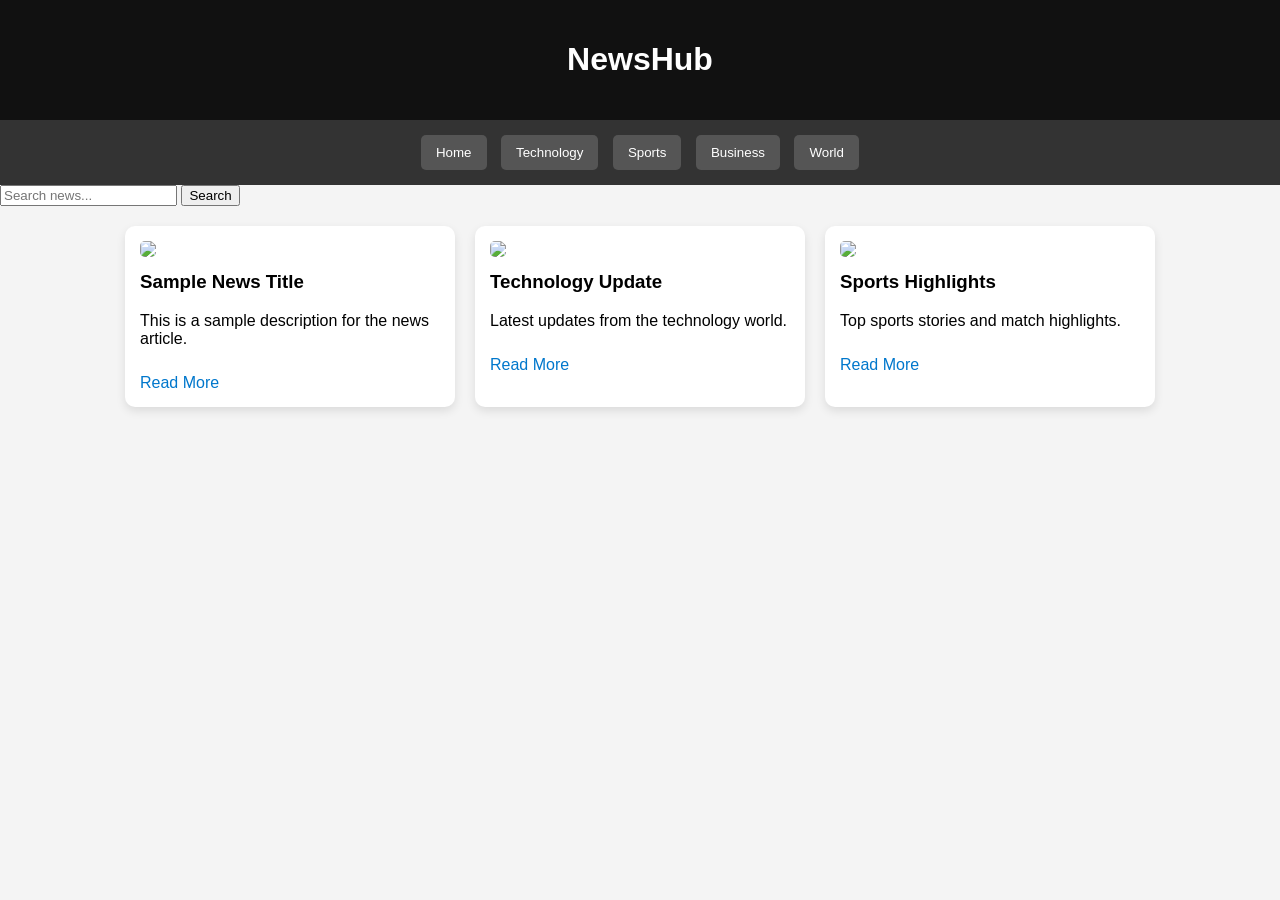
==== index.html @ 135f4d00 "Add files via upload" ====
<!DOCTYPE html>
<html lang="en">

<head>
    <meta charset="UTF-8">
    <meta name="viewport" content="width=device-width, initial-scale=1.0">
    <title>NewsHub</title>

    <link rel="stylesheet" href="style.css">
</head>

<body>

    <!-- Header -->
    <header>
        <h1>NewsHub</h1>
    </header>

    <!-- Navigation -->
    <nav>
        <button onclick="getNews('general')">Home</button>
        <button onclick="getNews('technology')">Technology</button>
        <button onclick="getNews('sports')">Sports</button>
        <button onclick="getNews('business')">Business</button>
        <button onclick="getNews('health')">World</button>
    </nav>
    <div class="search-bar"></div>
    <input type="text" id="search-input" placeholder="Search news...">
    <button onclick="searchNews()">Search</button>
    </div>

    <main>

    <!-- News Section -->
    <main>

        <div id="news-container">

            <!-- News Card 1 -->
            <div class="news-card">
                <img src="https://via.placeholder.com/300">
                <h3>Sample News Title</h3>
                <p>This is a sample description for the news article.</p>
                <a href="#">Read More</a>
            </div>

            <!-- News Card 2 -->
            <div class="news-card">
                <img src="https://via.placeholder.com/300">
                <h3>Technology Update</h3>
                <p>Latest updates from the technology world.</p>
                <a href="#">Read More</a>
            </div>

            <!-- News Card 3 -->
            <div class="news-card">
                <img src="https://via.placeholder.com/300">
                <h3>Sports Highlights</h3>
                <p>Top sports stories and match highlights.</p>
                <a href="#">Read More</a>
            </div>

        </div>

    </main>

    <script src="script.js"></script>

</body>

</html>
---- style.css ----
body{
    font-family: Arial, sans-serif;
    margin:0;
    background:#f4f4f4;
}

/* Header */
header{
    background:#111;
    color:white;
    padding:20px;
    text-align:center;
}

/* Navigation */
nav{
    background:#333;
    padding:10px;
    text-align:center;
}

nav button{
    background:#555;
    color:white;
    border:none;
    padding:10px 15px;
    margin:5px;
    cursor:pointer;
    border-radius:5px;
}

nav button:hover{
    background:#ff4d4d;
}

/* News container */
#news-container{
    display:flex;
    flex-wrap:wrap;
    justify-content:center;
    gap:20px;
    padding:20px;
}

/* News cards */
.news-card{
    background:white;
    width:300px;
    border-radius:10px;
    overflow:hidden;
    box-shadow:0 4px 10px rgba(0,0,0,0.1);
    padding:15px;
}

.news-card img{
    width:100%;
    border-radius:5px;
}

.news-card h3{
    margin-top:10px;
}

.news-card a{
    display:inline-block;
    margin-top:10px;
    color:#0077cc;
    text-decoration:none;
}

.search-container{
display:flex;
justify-content:center;
align-items:center;
gap:10px;
padding:20px;
background:#f5f5f5;
}

.search-container input{
width:300px;
padding:10px;
border-radius:6px;
border:1px solid #ccc;
font-size:16px;
}

.search-container button{
padding:10px 15px;
border:none;
background:#ff4d4d;
color:white;
border-radius:6px;
cursor:pointer;
}

.search-container button:hover{
background:#e63939;
}
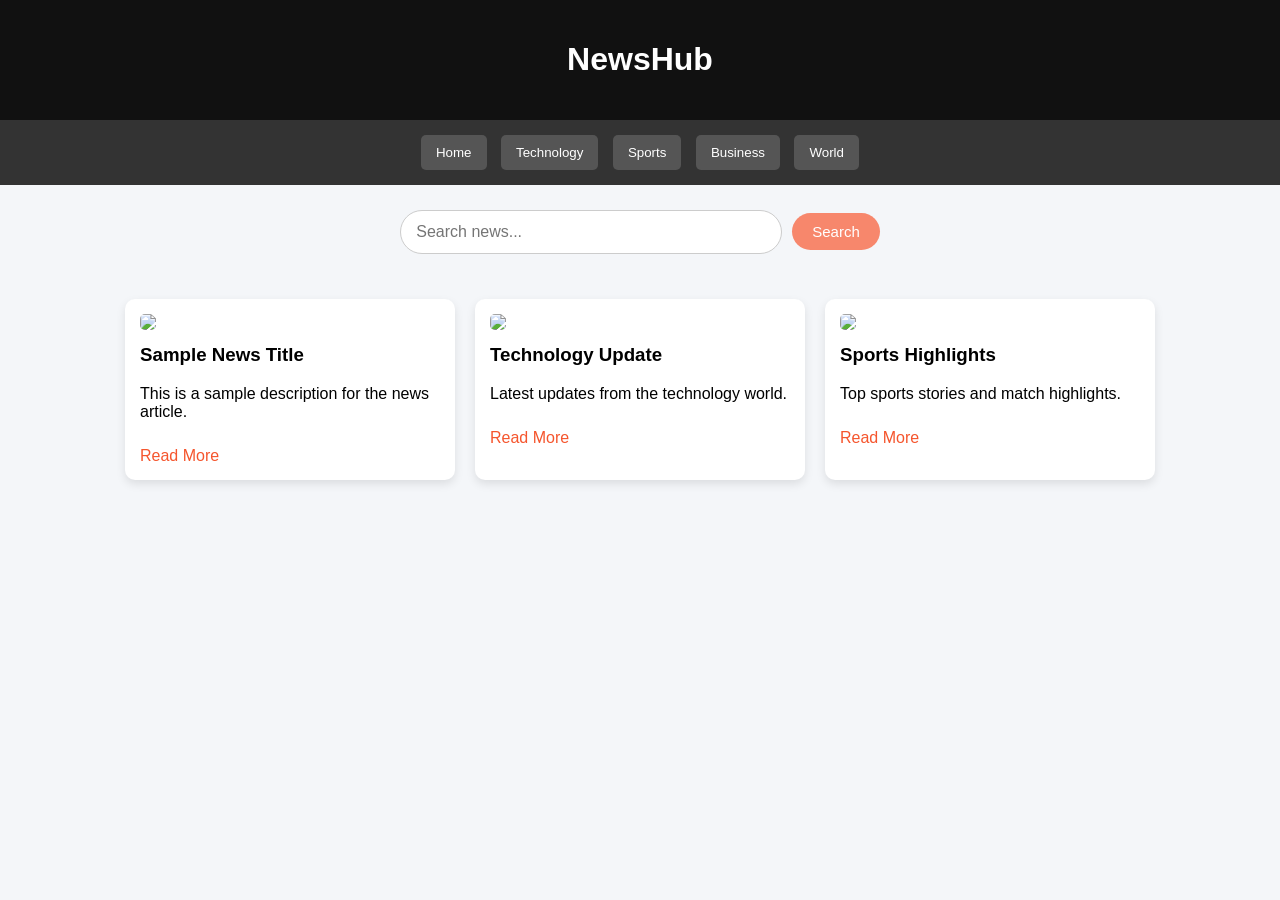
==== commit 430e43bd: "Add files via upload" ====
--- a/index.html
+++ b/index.html
@@ -5,7 +5,6 @@
     <meta charset="UTF-8">
     <meta name="viewport" content="width=device-width, initial-scale=1.0">
     <title>NewsHub</title>
-
     <link rel="stylesheet" href="style.css">
 </head>
 
@@ -24,9 +23,9 @@
         <button onclick="getNews('business')">Business</button>
         <button onclick="getNews('health')">World</button>
     </nav>
-    <div class="search-bar"></div>
-    <input type="text" id="search-input" placeholder="Search news...">
-    <button onclick="searchNews()">Search</button>
+    <div class="search-container">
+        <input type="text" id="search-input" placeholder="Search news...">
+        <button onclick="searchNews()">Search</button>
     </div>
 
     <main>
--- a/style.css
+++ b/style.css
@@ -1,7 +1,7 @@
 body{
     font-family: Arial, sans-serif;
     margin:0;
-    background:#f4f4f4;
+    background:#f4f6f9;
 }
 
 /* Header */
@@ -64,36 +64,44 @@
 .news-card a{
     display:inline-block;
     margin-top:10px;
-    color:#0077cc;
+    color:#f5552d;
     text-decoration:none;
 }
 
 .search-container{
-display:flex;
-justify-content:center;
-align-items:center;
-gap:10px;
-padding:20px;
-background:#f5f5f5;
+    display:flex;
+    justify-content:center;
+    align-items:center;
+    gap:10px;
+    margin:25px 0;
 }
 
-.search-container input{
-width:300px;
-padding:10px;
-border-radius:6px;
-border:1px solid #ccc;
-font-size:16px;
+#search-input{
+    width:350px;
+    padding:12px 15px;
+    border-radius:25px;
+    border:1px solid #ccc;
+    outline:none;
+    font-size:16px;
+    transition:0.3s;
+}
+
+#search-input:focus{
+    border-color:#ce372c;
+    box-shadow:0 0 5px rgb(100, 20, 20), 0.61);
 }
 
 .search-container button{
-padding:10px 15px;
-border:none;
-background:#ff4d4d;
-color:white;
-border-radius:6px;
-cursor:pointer;
+    padding:10px 20px;
+    border:none;
+    border-radius:25px;
+    background:#f7876c;
+    color:white;
+    font-size:15px;
+    cursor:pointer;
+    transition:0.3s;
 }
 
 .search-container button:hover{
-background:#e63939;
+    background:#f7876c;
 }
